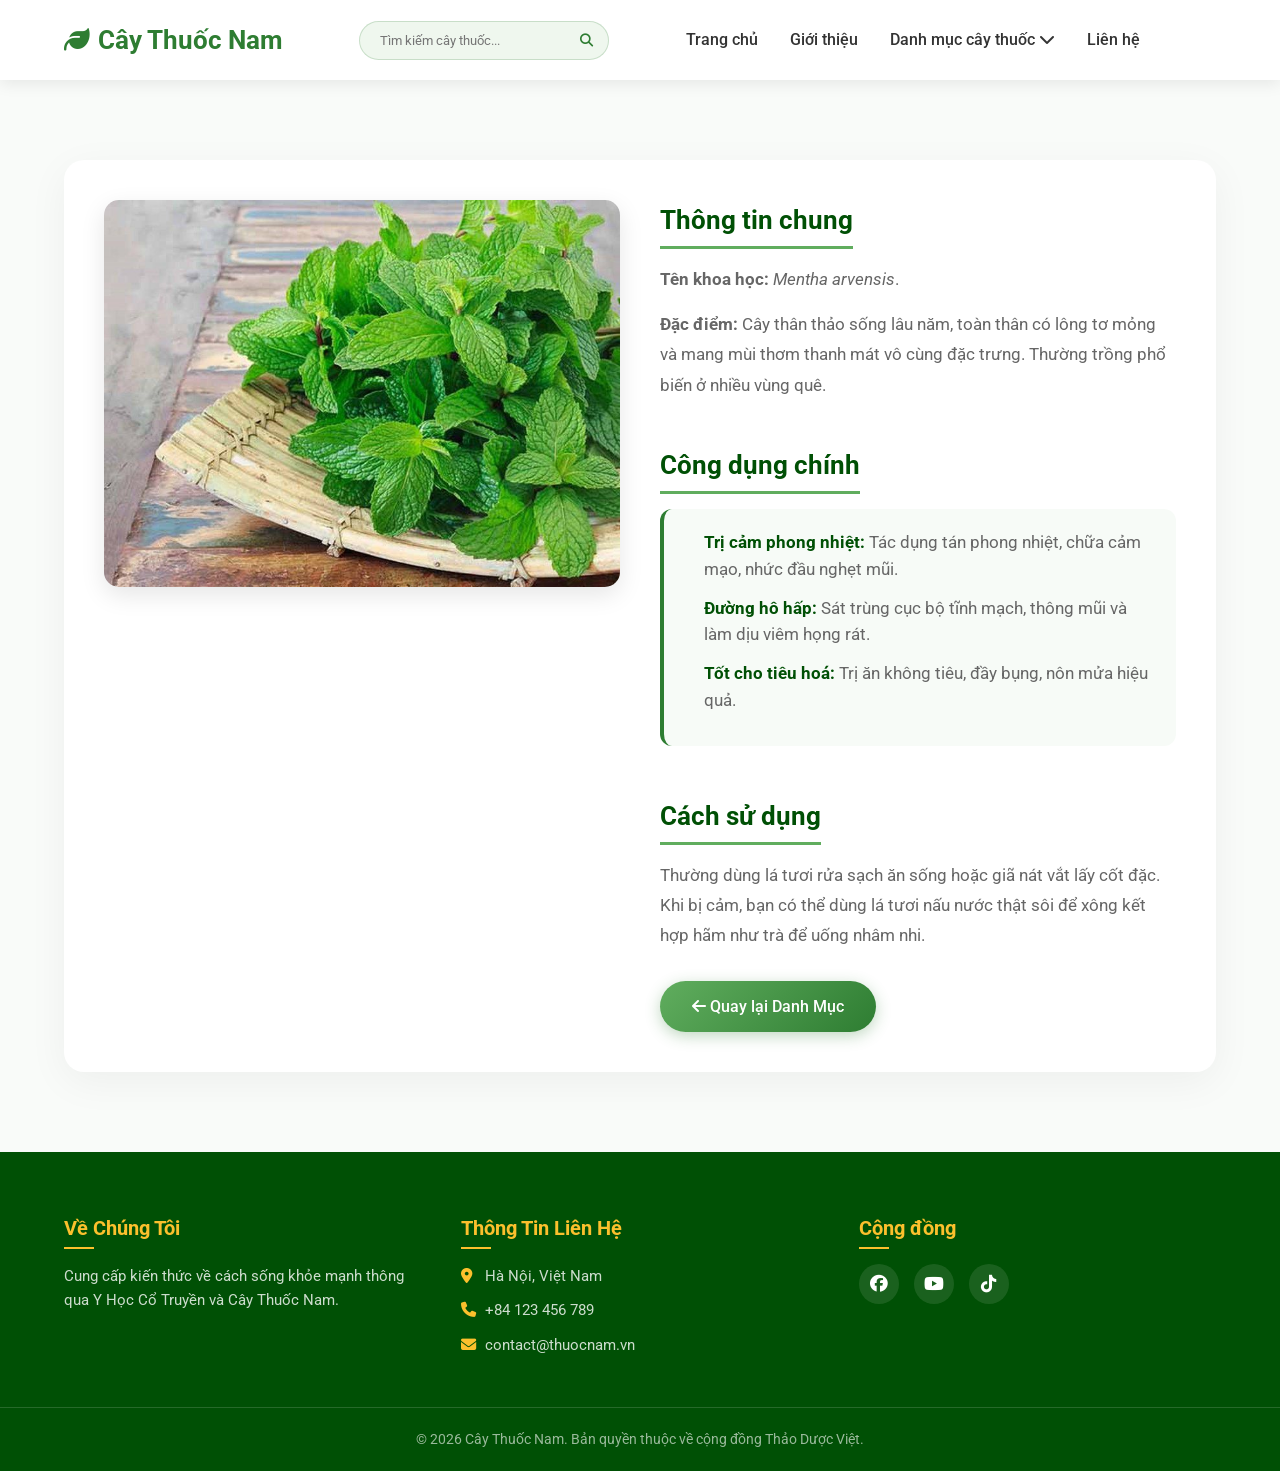
==== html/bacha.html @ 0015ec4d "Initial commit: Add website project files" ====
﻿<!DOCTYPE html>
<html lang="vi">
<head>
    <meta charset="UTF-8">
    <meta name="viewport" content="width=device-width, initial-scale=1.0">
    <meta name="description" content="Chi tiết công dụng, cách dùng và lưu ý của các loại cây thuốc Nam chữa bệnh.">
    <title>Chi tiết cây thuốc - Bạc Hà</title>
    <link href="https://fonts.googleapis.com/css2?family=Roboto:wght@300;400;500;700&display=swap" rel="stylesheet">
    <link rel="stylesheet" href="https://cdnjs.cloudflare.com/ajax/libs/font-awesome/6.4.0/css/all.min.css">
    <link rel="stylesheet" href="../css/style.css">
</head>
<body>
    <div id="header-placeholder"></div>

    <section class="container section-padding fade-in" style="min-height: 60vh;">
        <div class="detail-wrapper">
            <div class="detail-image">
                <img src="../images/hinh2.png" alt="Cây Bạc Hà">
            </div>
            <div class="detail-content">
                <h3>Thông tin chung</h3>
                <p><b>Tên khoa học:</b> <i>Mentha arvensis</i>.</p>
                <p><b>Đặc điểm:</b> Cây thân thảo sống lâu năm, toàn thân có lông tơ mỏng và mang mùi thơm thanh mát vô cùng đặc trưng. Thường trồng phổ biến ở nhiều vùng quê.</p>
                
                <h3>Công dụng chính</h3>
                <ul class="detail-list">
                    <li><b>Trị cảm phong nhiệt:</b> Tác dụng tán phong nhiệt, chữa cảm mạo, nhức đầu nghẹt mũi.</li>
                    <li><b>Đường hô hấp:</b> Sát trùng cục bộ tĩnh mạch, thông mũi và làm dịu viêm họng rát.</li>
                    <li><b>Tốt cho tiêu hoá:</b> Trị ăn không tiêu, đầy bụng, nôn mửa hiệu quả.</li>
                </ul>

                <h3>Cách sử dụng</h3>
                <p>Thường dùng lá tươi rửa sạch ăn sống hoặc giã nát vắt lấy cốt đặc. Khi bị cảm, bạn có thể dùng lá tươi nấu nước thật sôi để xông kết hợp hãm như trà để uống nhâm nhi.</p>
                <a href="../index.html#categories" class="btn" style="margin-top: 15px;"><i class="fa-solid fa-arrow-left"></i> Quay lại Danh Mục</a>
            </div>
        </div>
    </section>
    <div id="footer-placeholder"></div>
    <script src="../js/components.js"></script>
    <script>renderHeader(""); renderFooter();</script>
    <script src="../js/script.js"></script>
</body>
</html>
---- css/style.css ----
/* Thiết lập cơ bản (Reset & CSS Variables) */
:root {
    /* Màu sắc chủ đạo từ thiên nhiên */
    --primary-color: #2e7d32;      /* Xanh lá đậm */
    --primary-light: #60ad5e;      /* Xanh lá nhạt */
    --primary-dark: #005005;       /* Xanh lá rất đậm */
    --accent-color: #fbc02d;       /* Màu nhấn vàng (Nắng) */
    --bg-color: #f9fbf9;           /* Nền xám xanh nhạt, dịu mắt */
    --text-color: #333333;         /* Chữ đen xám */
    --text-light: #666666;         /* Chữ nhạt hơn cho đoạn văn */
    --white: #ffffff;
    --transition: all 0.3s ease-in-out;
    --box-shadow: 0 4px 15px rgba(0, 0, 0, 0.08); /* Đổ bóng nhẹ nhàng */
}

/* Reset lại padding/margin mặc định của trình duyệt */
* {
    margin: 0;
    padding: 0;
    box-sizing: border-box;
}

/* Hiệu ứng cuộn trang mượt mà */
html {
    scroll-behavior: smooth;
}

body, input, button, textarea, select, table {
    font-family: 'Roboto', sans-serif;
}

body {
    color: var(--text-color);
    background-color: var(--bg-color);
    line-height: 1.6;
}

ul {
    list-style: none; /* Bỏ dấu chấm của danh sách */
}

a {
    text-decoration: none; /* Bỏ gạch chân của liên kết */
    color: inherit;
}

/* Container giới hạn độ rộng nội dung */
.container {
    width: 90%;
    max-width: 1200px;
    margin: 0 auto;
}

/* Khoảng cách giữa các phần (Sections) */
.section-padding {
    padding: 5rem 0;
}

/* Tiêu đề của từng section */
.section-title {
    text-align: center;
    font-size: 2.2rem;
    color: var(--primary-dark);
    margin-bottom: 3rem;
    position: relative;
}

/* Đường kẻ dưới tiêu đề (Trang trí) */
.section-title::after {
    content: "";
    position: absolute;
    bottom: -10px;
    left: 50%;
    transform: translateX(-50%);
    width: 60px;
    height: 3px;
    background-color: var(--primary-color);
    border-radius: 5px;
}

/* Nút bấm (Buttons) */
.btn {
    display: inline-block;
    background: linear-gradient(135deg, var(--primary-light), var(--primary-color));
    color: var(--white);
    padding: 0.8rem 2rem;
    border-radius: 30px;
    font-weight: 500;
    transition: var(--transition);
    border: none;
    cursor: pointer;
    box-shadow: 0 4px 15px rgba(46, 125, 50, 0.3);
}

.btn:hover {
    background: linear-gradient(135deg, var(--primary-color), var(--primary-dark));
    box-shadow: 0 6px 20px rgba(46, 125, 50, 0.4);
    transform: translateY(-2px);
}

.btn-outline {
    display: inline-block;
    border: 2px solid var(--primary-light);
    color: var(--primary-color);
    padding: 0.5rem 1.2rem;
    border-radius: 20px;
    font-weight: 500;
    transition: var(--transition);
}

.btn-outline:hover {
    background-color: var(--primary-color);
    color: var(--white);
    border-color: var(--primary-color);
}

/* ---------------- HEADER & NAVIGATION ---------------- */
.header {
    background-color: var(--white);
    box-shadow: var(--box-shadow);
    position: sticky;
    top: 0;
    z-index: 1000;
    transition: all 0.3s ease;
}

.header-container {
    display: flex;
    justify-content: space-between;
    align-items: center;
    height: 80px;
    transition: height 0.3s ease;
}

/* Lớp shrink sẽ được đẩy vào bằng JS khi cuộn trang */
.header.shrink {
    box-shadow: 0 5px 15px rgba(0, 0, 0, 0.15);
    background-color: rgba(255, 255, 255, 0.95); /* Header hơi trong suốt khi cuộn */
    backdrop-filter: blur(5px);
}

.header.shrink .header-container {
    height: 60px; /* Giảm chiều cao của header */
}

.header.shrink .logo h1 {
    font-size: 1.4rem; /* Giảm cỡ chữ Logo để cân xứng */
}

.logo h1 {
    color: var(--primary-color);
    font-size: 1.6rem;
    display: flex;
    align-items: center;
    gap: 8px;
    transition: font-size 0.3s ease;
}

/* Hộp Tìm Kiếm Nhanh (Search Box) */
.search-box {
    display: flex;
    align-items: center;
    background-color: rgba(96, 173, 94, 0.1); /* Màu nền xanh rất nhạt */
    border-radius: 20px;
    padding: 6px 15px;
    width: 250px;
    border: 1px solid rgba(46, 125, 50, 0.2);
    transition: var(--transition);
}

.search-box:focus-within {
    border-color: var(--primary-color);
    box-shadow: 0 0 5px rgba(46, 125, 50, 0.3);
}

.search-box input {
    border: none;
    background: transparent;
    outline: none;
    padding: 5px;
    width: 100%;
}

.search-box button {
    border: none;
    background: transparent;
    color: var(--primary-color);
    cursor: pointer;
}

.mobile-search {
    display: none; /* Chỉ hiện trên mobile */
}

/* Navigation Links (Menu chính) */
.nav > ul {
    display: flex;
    align-items: center;
    gap: 2rem;
}

.nav > ul > li {
    position: relative;
    padding: 1rem 0; /* Giúp dễ di chuột vào hover */
}

.nav > ul > li > a {
    font-weight: 500;
    color: var(--text-color);
    transition: var(--transition);
}

.nav > ul > li > a:hover {
    color: var(--primary-color);
}

/* Dropdown Menu (Menu con thả xuống) */
.dropdown-menu {
    position: absolute;
    top: 100%;
    left: 0;
    background-color: var(--white);
    min-width: 200px;
    box-shadow: var(--box-shadow);
    border-top: 3px solid var(--primary-color);
    opacity: 0;
    visibility: hidden;
    transform: translateY(10px);
    transition: var(--transition);
    border-radius: 0 0 8px 8px;
    z-index: 1000;
}

/* Hover để mở dropdown trên Desktop */
.dropdown:hover .dropdown-menu {
    opacity: 1;
    visibility: visible;
    transform: translateY(0);
}

.dropdown-menu li {
    border-bottom: 1px solid #f1f1f1;
}

.dropdown-menu li:last-child {
    border-bottom: none;
}

.dropdown-menu a {
    display: block;
    padding: 12px 20px;
    color: var(--text-color);
    font-size: 0.95rem;
    transition: var(--transition);
}

.dropdown-menu a:hover {
    background-color: rgba(96, 173, 94, 0.1);
    color: var(--primary-color);
    padding-left: 25px; /* Hiệu ứng thườn nhẹ qua phải */
}

/* Hamburger Menu Toggle (Nút 3 gạch trên Mobile) */
.menu-toggle {
    display: none; /* Ẩn mặc định trên Desktop */
    flex-direction: column;
    justify-content: space-between;
    width: 30px;
    height: 21px;
    cursor: pointer;
    z-index: 1001; /* Layer nằm trên nav */
}

.menu-toggle .bar {
    width: 100%;
    height: 3px;
    background-color: var(--primary-color);
    border-radius: 3px;
    transition: var(--transition);
}

/* ---------------- HERO SECTION ---------------- */
.hero {
    position: relative;
    height: 80vh;
    min-height: 500px;
    display: flex;
    align-items: center;
    justify-content: center;
    text-align: center;
    color: var(--white);
    padding: 0 20px;
    overflow: hidden; /* Cắt phần ảnh bị thừa khỏi slider */
}

/* Ảnh nền thay đổi làm Banner */
.hero-slider {
    position: absolute;
    top: 0;
    left: 0;
    width: 100%;
    height: 100%;
    z-index: -1; /* Đảm bảo nằm dưới phần text .hero-content */
}

.hero-slider .slide {
    position: absolute;
    top: 0;
    left: 0;
    width: 100%;
    height: 100%;
    background-size: cover;
    background-position: center;
    background-attachment: fixed; /* Parallax effect */
    opacity: 0;
    transition: opacity 1s ease-in-out; /* Thời gian chuyển mượt (1 giây fadeIn/Out) */
}

.hero-slider .slide.active {
    opacity: 1;
}

.hero-content {
    max-width: 800px;
}

.hero-content h2 {
    font-size: 3.2rem;
    margin-bottom: 20px;
    font-weight: 700;
}

.hero-content p {
    font-size: 1.2rem;
    margin-bottom: 30px;
}

/* ---------------- DANH MỤC CÂY THUỐC (GRID) ---------------- */
.herb-grid {
    display: grid;
    /* CSS Grid đảm bảo Responsive tự động */
    grid-template-columns: repeat(auto-fill, minmax(320px, 1fr));
    gap: 30px;
}

.herb-card {
    background-color: var(--white);
    border-radius: 12px;
    overflow: hidden;
    box-shadow: var(--box-shadow);
    transition: var(--transition);
    border: 1px solid #eee;
    display: flex;
    flex-direction: column;
}

.herb-card:hover {
    transform: translateY(-8px);
    box-shadow: 0 10px 25px rgba(0, 0, 0, 0.15);
}

.herb-img {
    height: 220px;
    overflow: hidden;
}

.herb-img img {
    width: 100%;
    height: 100%;
    object-fit: cover;
    transition: transform 0.5s ease;
}

.herb-card:hover .herb-img img {
    transform: scale(1.08); /* Zoom nhẹ ảnh khi hover */
}

.herb-info {
    padding: 25px 20px;
    text-align: center;
    flex: 1; /* Đẩy footer thẻ xuống kịch dưới nếu nội dung ngắn */
    display: flex;
    flex-direction: column;
    justify-content: space-between;
}

.herb-info h3 {
    color: var(--primary-dark);
    font-size: 1.35rem;
    margin-bottom: 10px;
}

.tag {
    display: inline-block;
    background-color: rgba(96, 173, 94, 0.15);
    color: var(--primary-color);
    padding: 4px 12px;
    border-radius: 20px;
    font-size: 0.85rem;
    margin-bottom: 15px;
    font-weight: 500;
}

.herb-info p {
    color: var(--text-light);
    margin-bottom: 20px;
    font-size: 0.95rem;
}

/* ---------------- GIỚI THIỆU (ABOUT) ---------------- */
.about-content {
    display: flex;
    gap: 50px;
    align-items: center;
}

.about-text {
    flex: 1;
}

.about-text p {
    margin-bottom: 15px;
    font-size: 1.1rem;
    color: var(--text-light);
}

.about-image {
    flex: 1;
    border-radius: 15px;
    overflow: hidden;
    box-shadow: var(--box-shadow);
}

.about-image img {
    width: 100%;
    display: block;
    transition: var(--transition);
}

.about-image:hover img {
    transform: scale(1.03); /* Phóng to nhẹ ảnh */
}

/* ---------------- CHI TIẾT CÂY THUỐC (DETAIL PAGE) ---------------- */
.detail-wrapper {
    display: grid;
    grid-template-columns: repeat(2, 1fr);
    gap: 40px;
    background: var(--white);
    padding: 40px;
    border-radius: 20px;
    box-shadow: 0 10px 40px rgba(0, 0, 0, 0.05); /* Đổ bóng sang trọng */
    align-items: start;
}

.detail-image {
    position: sticky;
    top: 100px; /* Bám dính màn hình khi cuộn nội dung chữ dài ngang */
    border-radius: 15px;
    overflow: hidden;
    box-shadow: 0 8px 25px rgba(0, 0, 0, 0.1);
}

.detail-image img {
    width: 100%;
    height: auto;
    display: block;
    aspect-ratio: 4/3;
    object-fit: cover;
    transition: transform 0.5s ease;
}

.detail-image:hover img {
    transform: scale(1.05); /* Tăng trải nghiệm chạm */
}

.detail-content {
    text-align: left;
}

.detail-content h3 {
    color: var(--primary-dark);
    font-size: 1.6rem;
    margin: 30px 0 15px;
    display: inline-block;
    padding-bottom: 5px;
    border-bottom: 3px solid var(--primary-light);
}

.detail-content h3:first-child {
    margin-top: 0;
}

.detail-content p {
    font-size: 1.05rem;
    line-height: 1.8;
    color: var(--text-light);
    margin-bottom: 15px;
}

.detail-list {
    background: rgba(96, 173, 94, 0.05);
    padding: 20px 20px 20px 40px;
    border-radius: 12px;
    border-left: 4px solid var(--primary-color);
    margin-bottom: 20px;
}

.detail-list li {
    margin-bottom: 12px;
    font-size: 1.05rem;
    color: var(--text-light);
    line-height: 1.6;
}

.detail-list li b {
    color: var(--primary-dark);
}

/* ---------------- FOOTER (LIÊN HỆ) ---------------- */
.footer {
    background-color: var(--primary-dark);
    color: var(--white);
    padding: 60px 0 20px;
}

.footer-content {
    display: flex;
    flex-wrap: wrap; /* Tự xuống dòng trên màn hình nhỏ */
    gap: 40px;
    justify-content: space-between;
    margin-bottom: 40px;
}

.footer-col {
    flex: 1;
    min-width: 250px;
}

.footer-col h3 {
    font-size: 1.25rem;
    margin-bottom: 20px;
    color: var(--accent-color);
    position: relative;
    display: inline-block;
}

.footer-col h3::after {
    content: "";
    position: absolute;
    left: 0;
    bottom: -5px;
    width: 30px;
    height: 2px;
    background-color: var(--accent-color);
}

.footer-col p {
    margin-bottom: 10px;
    color: rgba(255, 255, 255, 0.8);
    font-size: 0.95rem;
}

.footer-col p i {
    width: 20px;
    color: var(--accent-color);
}

.social-links {
    display: flex;
    gap: 15px;
}

.social-links a {
    display: flex;
    align-items: center;
    justify-content: center;
    width: 40px;
    height: 40px;
    background-color: rgba(255, 255, 255, 0.1);
    border-radius: 50%;
    transition: var(--transition);
    font-size: 1.1rem;
}

.social-links a:hover {
    background-color: var(--accent-color);
    color: var(--primary-dark);
    transform: translateY(-3px);
}

.footer-bottom {
    text-align: center;
    border-top: 1px solid rgba(255, 255, 255, 0.15);
    padding-top: 20px;
    color: rgba(255, 255, 255, 0.6);
    font-size: 0.9rem;
}

/* ---------------- HIỆU ỨNG JS (ANIMATIONS) ---------------- */
.fade-in {
    opacity: 0;
    transform: translateY(30px);
    transition: opacity 0.8s ease-out, transform 0.8s ease-out;
}

.fade-in.visible {
    opacity: 1;
    transform: translateY(0);
}

/* ---------------- BẢNG CSS MẪU (THẺ TABLE) ---------------- */
.herb-table {
    width: 100%;
    border-collapse: collapse;
    margin: 20px 0 40px;
    background-color: var(--white);
    box-shadow: 0 4px 15px rgba(0,0,0,0.05);
    border-radius: 10px;
    overflow: hidden;
}

.herb-table th, .herb-table td {
    padding: 15px 20px;
    text-align: left;
    border-bottom: 1px solid #eee;
}

.herb-table th {
    background-color: var(--primary-color);
    color: var(--white);
    font-weight: 500;
}

.herb-table tr:hover td {
    background-color: rgba(96, 173, 94, 0.05);
}

/* ---------------- TRANG LIÊN HỆ (CONTACT PAGE FORM) ---------------- */
.contact-wrapper {
    display: grid;
    grid-template-columns: 1fr 1fr;
    gap: 40px;
    background: var(--white);
    padding: 40px;
    border-radius: 20px;
    box-shadow: 0 10px 40px rgba(0, 0, 0, 0.05);
}

.contact-info h3 {
    color: var(--primary-dark);
    margin-bottom: 20px;
}

.contact-info p {
    color: var(--text-light);
    margin-bottom: 30px;
}

.contact-info ul li {
    margin-bottom: 15px;
    color: var(--text-color);
    display: flex;
    align-items: center;
    gap: 15px;
}

.contact-info ul li i {
    color: var(--primary-color);
    font-size: 1.2rem;
    width: 25px;
}

.form-group {
    margin-bottom: 20px;
}

.form-group label {
    display: block;
    margin-bottom: 8px;
    font-weight: 500;
}

.form-group input, .form-group textarea {
    width: 100%;
    padding: 12px 15px;
    border: 1px solid #ddd;
    border-radius: 8px;
    font-family: inherit;
    font-size: 1rem;
    outline: none;
    transition: var(--transition);
}

.form-group input:focus, .form-group textarea:focus {
    border-color: var(--primary-color);
    box-shadow: 0 0 0 3px rgba(46, 125, 50, 0.1);
}

/* ---------------- RESPONSIVE DESIGN (CHO MOBILE & TABLET) ---------------- */

/* Áp dụng cho Laptop nhỏ & Tablet ngang */
@media screen and (max-width: 1024px) {
    .container {
        width: 95%;
    }
    
    .nav > ul {
        gap: 1.5rem;
    }
    
    .search-box {
        width: 200px;
    }
}

/* Áp dụng cho Tablet dọc */
@media screen and (max-width: 900px) {
    /* Đưa layout giới thiệu thành dọc trên Tablet */
    .about-content {
        flex-direction: column;
        /* Loại bỏ text-align center để không vỡ list */
    }
    
    .about-image {
        order: -1; /* Đưa ảnh lên trên chữ */
        margin-bottom: 20px;
    }

    /* Thu nhỏ cột chi tiết thành 1 cột xếp dọc dọc mượt mà */
    .detail-wrapper {
        grid-template-columns: 1fr;
        gap: 30px;
        padding: 30px 20px;
    }

    .detail-image {
        position: static;
        width: 100%;
    }

    .hero-content h2 {
        font-size: 2.8rem;
    }
    
    .section-padding {
        padding: 4rem 0; /* Giảm khoảng cách cho hợp chiều dọc màn hình */
    }
}

/* Áp dụng cho Điện thoại thông minh (Phone) */
@media screen and (max-width: 768px) {
    .section-padding {
        padding: 3rem 0;
    }

    .section-title {
        font-size: 1.8rem;
        margin-bottom: 2rem;
    }

    /* Header Mobile setup */
    .header-container {
        height: 70px;
    }
    
    .header.shrink .header-container {
        height: 60px;
    }

    .logo h1 {
        font-size: 1.4rem;
    }

    .contact-wrapper {
        grid-template-columns: 1fr;
        padding: 30px 20px;
    }

    .herb-table {
        display: block;
        overflow-x: auto;
    }

    .desktop-search {
        display: none; /* Ẩn ô search desktop */
    }
    
    .menu-toggle {
        display: flex; /* Hiện nút hamburger */
    }
    
    .mobile-search {
        display: flex; /* Hiện ô search mobile trong menu */
        margin: 20px 20px 10px;
        width: auto;
    }
    
    /* Overlay làm tối nội dung khi mở menu */
    .menu-overlay {
        position: fixed;
        top: 0;
        left: 0;
        width: 100%;
        height: 100vh;
        background-color: rgba(0, 0, 0, 0.5);
        z-index: 999;
        opacity: 0;
        visibility: hidden;
        transition: var(--transition);
        backdrop-filter: blur(2px);
    }
    
    .menu-overlay.active {
        opacity: 1;
        visibility: visible;
    }
    
    /* Thiết kế Menu trượt ngang (Sidebar) cho Mobile */
    .nav {
        position: fixed;
        top: 0;
        right: -100%; /* Ẩn menu bằng cách đẩy ra ngoài màn hình */
        width: 80%;
        max-width: 320px;
        height: 100vh;
        background-color: var(--white);
        box-shadow: -5px 0 20px rgba(0, 0, 0, 0.15);
        transition: right 0.4s cubic-bezier(0.77, 0, 0.175, 1); /* Mượt mà trượt vào */
        padding-top: 80px; /* Đẩy xuống tránh nút đóng */
        overflow-y: auto; /* Cuộn nếu menu quá dài */
        z-index: 1000;
        border-radius: 10px 0 0 10px;
    }

    /* Lớp Active để kích hoạt Menu */
    .nav.active {
        right: 0;
    }

    .nav > ul {
        flex-direction: column;
        align-items: stretch;
        gap: 0;
    }

    .nav > ul > li {
        width: 100%;
        border-bottom: 1px solid #f0f0f0;
        padding: 0; /* Ghi đè padding */
    }

    .nav > ul > li > a {
        display: block;
        padding: 16px 20px;
        font-size: 1.1rem;
        font-weight: 500;
        color: var(--text-color);
    }
    
    .nav > ul > li > a:hover {
        background-color: rgba(46, 125, 50, 0.05); /* Hiệu ứng hover cho liên kết mobile */
        color: var(--primary-color);
    }

    /* Xử lý Dropdown trên mobile thành Accordion (Mở chẻ xuống) */
    .dropdown {
        flex-direction: column;
        align-items: stretch;
    }

    .dropdown > a {
        display: flex;
        justify-content: space-between;
        align-items: center;
    }

    /* Mặc định ẩn dropdown trên mobile */
    .dropdown-menu {
        position: static; /* Khôi phục Flow chuẩn */
        opacity: 1;
        visibility: visible;
        transform: none;
        box-shadow: none;
        border-top: none;
        background-color: rgba(96, 173, 94, 0.05); /* JS sẽ đổi display thành block */
        display: none; 
        border-radius: 0;
    }

    /* Khi có class 'active' do JS cấp: mở menu con */
    .dropdown.active .dropdown-menu {
        display: block;
        animation: slideDown 0.3s ease-out forwards;
    }

    .dropdown-menu a {
        padding-left: 40px; /* Căn lùi vào 1 ít cho thấy cấp độ con */
        font-size: 1rem;
        color: var(--text-light);
    }

    /* Sửa lỗi hiển thị Banner: Quy định lại tỷ lệ ngang trên Điện thoại để không làm hụt mất chữ trong ảnh */
    .hero {
        min-height: 250px;
        height: 55vw; 
    }

    .hero-content h2 {
        font-size: 2.2rem;
        margin-bottom: 15px;
    }
    
    .hero-content p {
        font-size: 1.05rem;
        margin-bottom: 25px;
        line-height: 1.5;
    }
    
    /* Animation cho nút Hamburger thành dấu X */
    .menu-toggle.active .bar:nth-child(1) {
        transform: translateY(9px) rotate(45deg);
    }
    .menu-toggle.active .bar:nth-child(2) {
        opacity: 0;
    }
    .menu-toggle.active .bar:nth-child(3) {
        transform: translateY(-9px) rotate(-45deg);
    }

    /* Đảm bảo Grid phù hợp kích thước màn hình */
    .herb-grid {
        grid-template-columns: repeat(auto-fill, minmax(280px, 1fr));
        gap: 20px;
    }

    /* Căn giữa Footer trên điện thoại */
    .footer-content {
        flex-direction: column;
        gap: 30px;
        text-align: center;
    }

    .footer-col h3::after {
        left: 50%;
        transform: translateX(-50%);
    }

    .social-links {
        justify-content: center;
    }
    
    /* Căn chỉnh Mobile hoàn hảo cho phần Chi tiết cây thuốc */
    .detail-wrapper {
        padding: 20px 15px; /* Thu hẹp lề để nội dung không bị ép hẹp */
        gap: 20px;
    }

    .detail-content h3 {
        font-size: 1.35rem; /* Cỡ chữ tiêu đề nhỏ lại chống tràn */
        margin: 20px 0 10px;
    }

    .detail-content p {
        font-size: 1rem;
    }

    .detail-list {
        padding: 15px 15px 15px 25px; /* Giảm khoảng trống bên trái cho List */
        margin-bottom: 15px;
    }

    .detail-list li {
        font-size: 1rem;
        margin-bottom: 10px;
    }

    /* Hoạt ảnh menu thả xuống */
    @keyframes slideDown {
        from { opacity: 0; transform: translateY(-10px); }
        to { opacity: 1; transform: translateY(0); }
    }
}

/* Áp dụng cho Điện thoại màn hình quá nhỏ (iPhone SE v.v.) */
@media screen and (max-width: 480px) {
    .logo h1 {
        font-size: 1.25rem;
    }
    
    .logo i {
        font-size: 1.15rem;
    }

    .hero-content h2 {
        font-size: 1.8rem;
    }

    .btn {
        padding: 0.7rem 1.5rem;
        font-size: 0.95rem;
    }

    .herb-img {
        height: 180px;
    }
    
    .herb-grid {
        grid-template-columns: 1fr; /* Thành 1 cột dãn hết trên phone bé */
    }
}
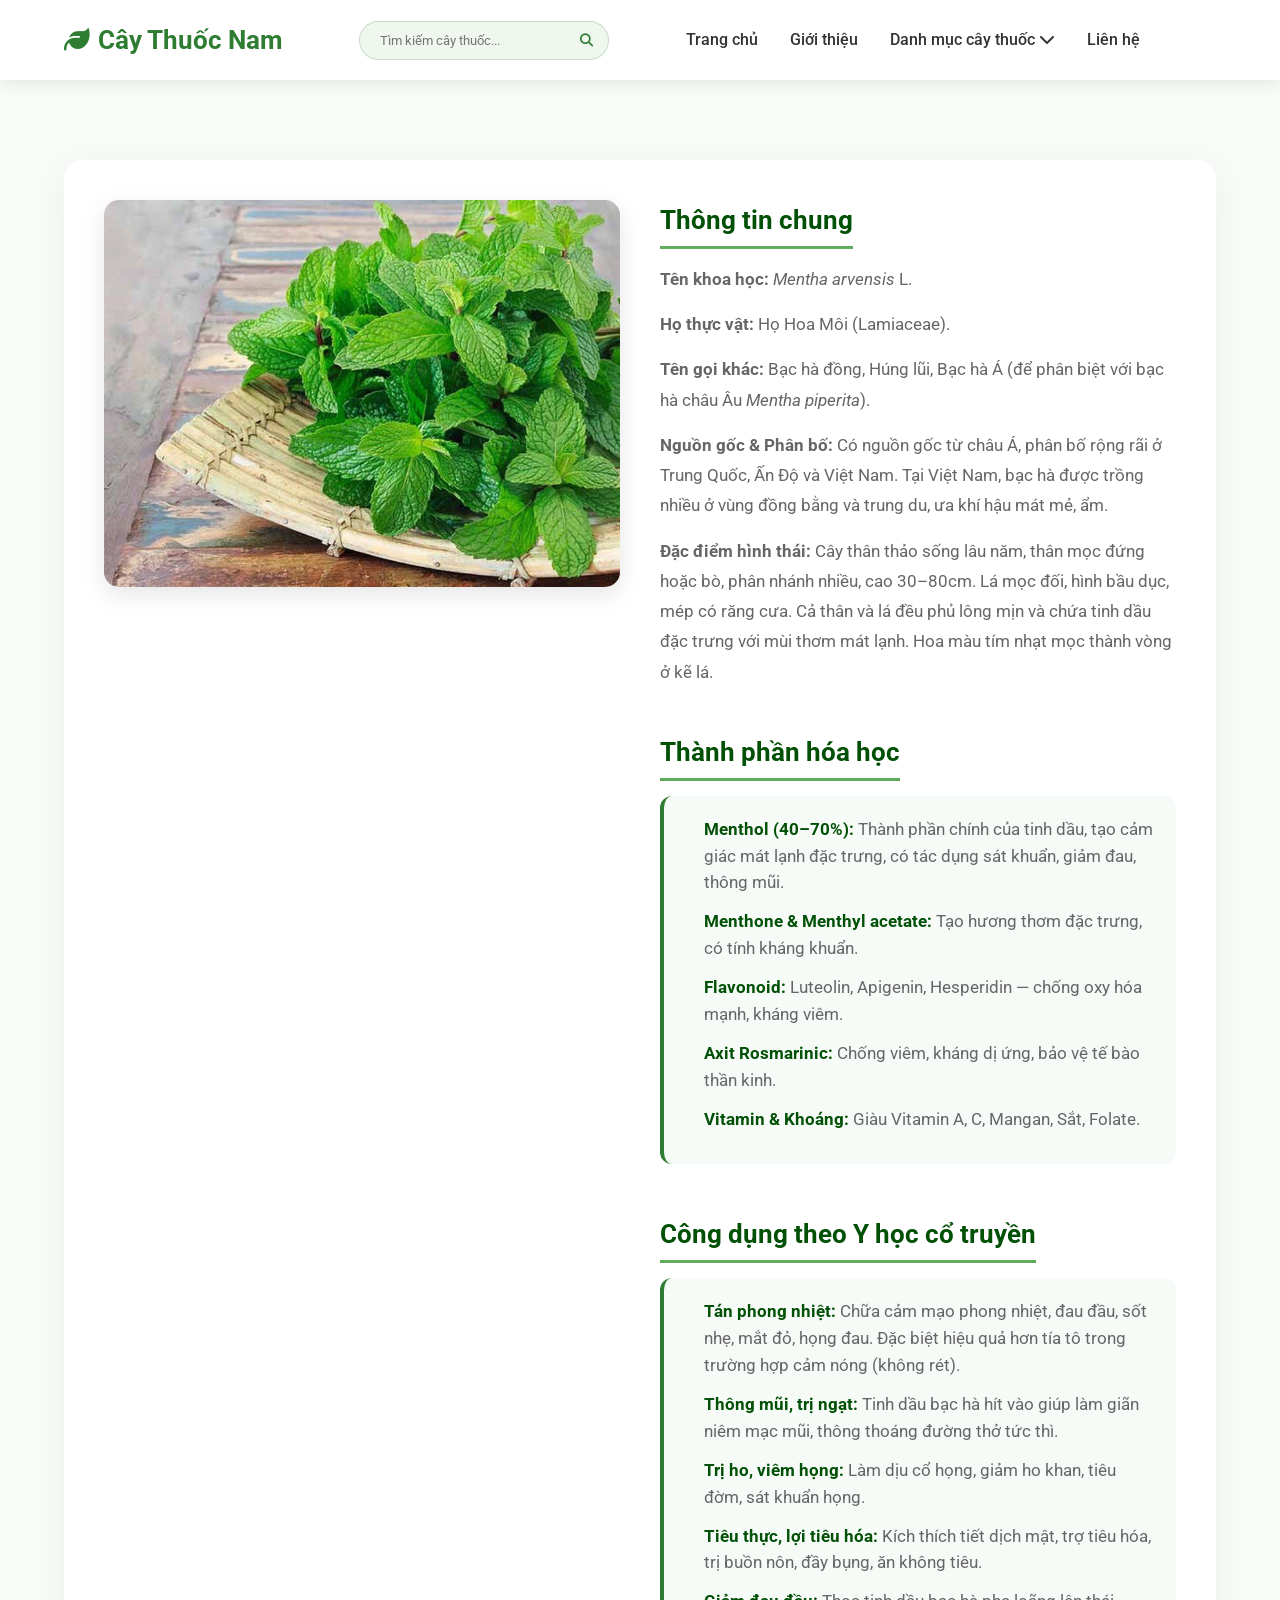
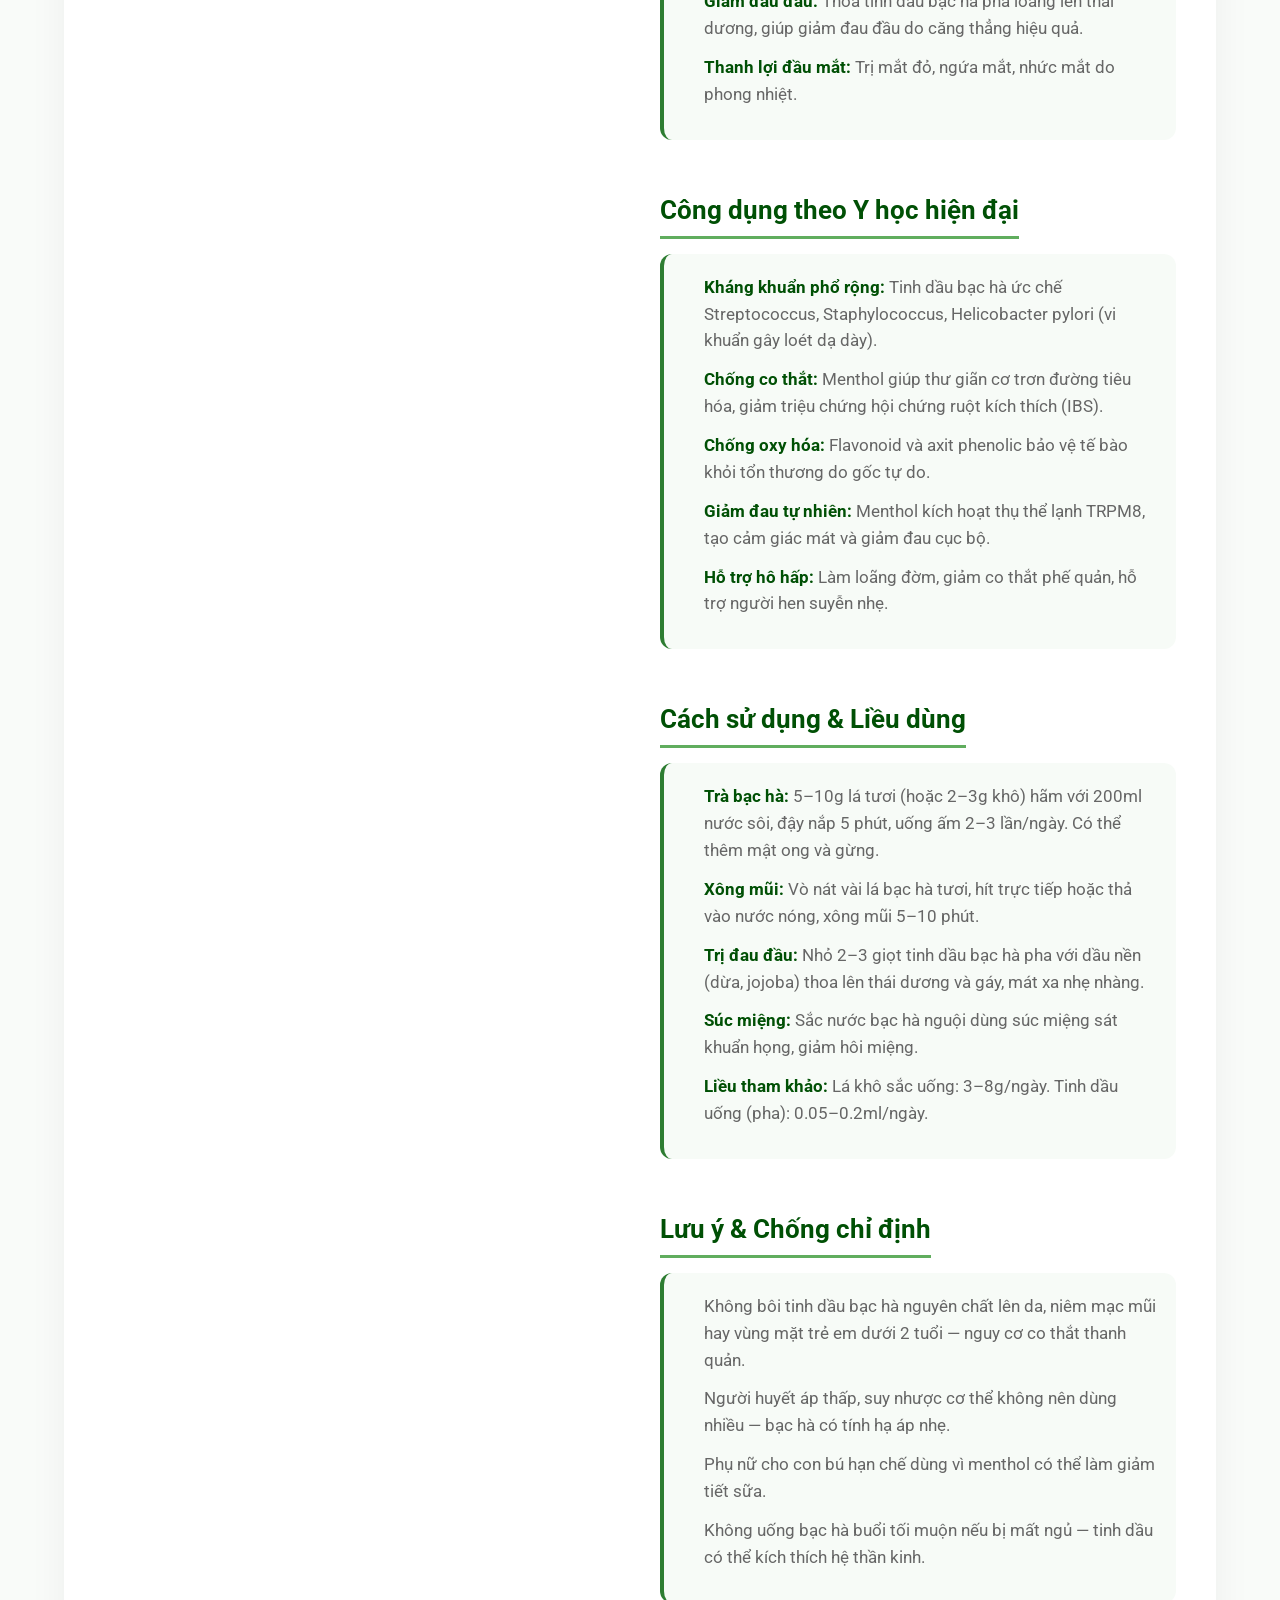
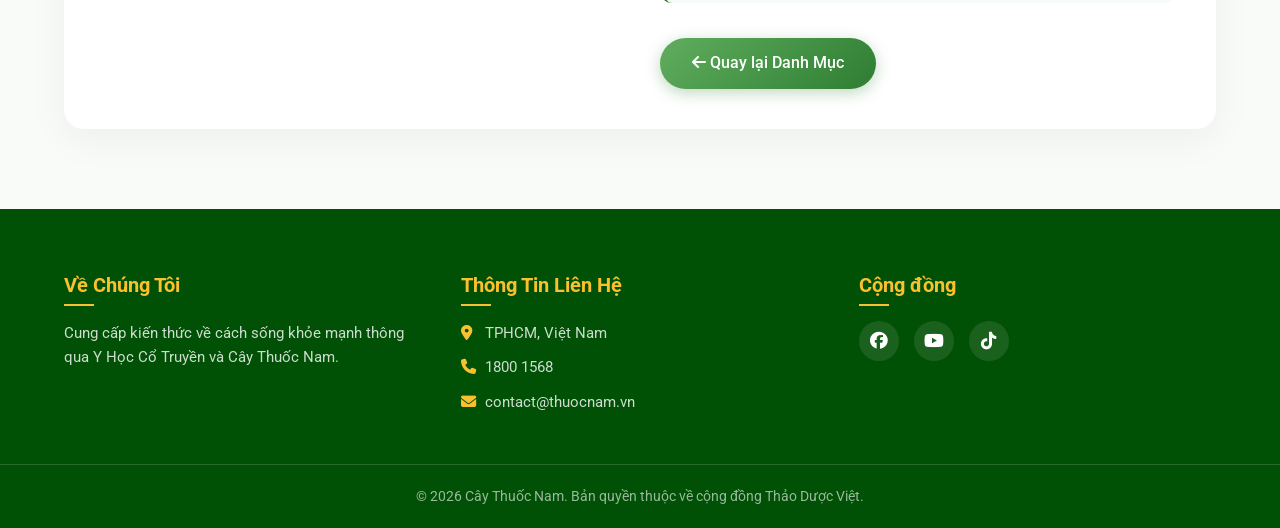
==== commit 5b1e3814: "Update website" ====
--- a/html/bacha.html
+++ b/html/bacha.html
@@ -1,4 +1,4 @@
-﻿<!DOCTYPE html>
+<!DOCTYPE html>
 <html lang="vi">
 <head>
     <meta charset="UTF-8">
@@ -19,18 +19,57 @@
             </div>
             <div class="detail-content">
                 <h3>Thông tin chung</h3>
-                <p><b>Tên khoa học:</b> <i>Mentha arvensis</i>.</p>
-                <p><b>Đặc điểm:</b> Cây thân thảo sống lâu năm, toàn thân có lông tơ mỏng và mang mùi thơm thanh mát vô cùng đặc trưng. Thường trồng phổ biến ở nhiều vùng quê.</p>
-                
-                <h3>Công dụng chính</h3>
+                <p><b>Tên khoa học:</b> <i>Mentha arvensis</i> L.</p>
+                <p><b>Họ thực vật:</b> Họ Hoa Môi (Lamiaceae).</p>
+                <p><b>Tên gọi khác:</b> Bạc hà đồng, Húng lũi, Bạc hà Á (để phân biệt với bạc hà châu Âu <i>Mentha piperita</i>).</p>
+                <p><b>Nguồn gốc & Phân bố:</b> Có nguồn gốc từ châu Á, phân bố rộng rãi ở Trung Quốc, Ấn Độ và Việt Nam. Tại Việt Nam, bạc hà được trồng nhiều ở vùng đồng bằng và trung du, ưa khí hậu mát mẻ, ẩm.</p>
+                <p><b>Đặc điểm hình thái:</b> Cây thân thảo sống lâu năm, thân mọc đứng hoặc bò, phân nhánh nhiều, cao 30–80cm. Lá mọc đối, hình bầu dục, mép có răng cưa. Cả thân và lá đều phủ lông mịn và chứa tinh dầu đặc trưng với mùi thơm mát lạnh. Hoa màu tím nhạt mọc thành vòng ở kẽ lá.</p>
+
+                <h3>Thành phần hóa học</h3>
                 <ul class="detail-list">
-                    <li><b>Trị cảm phong nhiệt:</b> Tác dụng tán phong nhiệt, chữa cảm mạo, nhức đầu nghẹt mũi.</li>
-                    <li><b>Đường hô hấp:</b> Sát trùng cục bộ tĩnh mạch, thông mũi và làm dịu viêm họng rát.</li>
-                    <li><b>Tốt cho tiêu hoá:</b> Trị ăn không tiêu, đầy bụng, nôn mửa hiệu quả.</li>
+                    <li><b>Menthol (40–70%):</b> Thành phần chính của tinh dầu, tạo cảm giác mát lạnh đặc trưng, có tác dụng sát khuẩn, giảm đau, thông mũi.</li>
+                    <li><b>Menthone & Menthyl acetate:</b> Tạo hương thơm đặc trưng, có tính kháng khuẩn.</li>
+                    <li><b>Flavonoid:</b> Luteolin, Apigenin, Hesperidin — chống oxy hóa mạnh, kháng viêm.</li>
+                    <li><b>Axit Rosmarinic:</b> Chống viêm, kháng dị ứng, bảo vệ tế bào thần kinh.</li>
+                    <li><b>Vitamin & Khoáng:</b> Giàu Vitamin A, C, Mangan, Sắt, Folate.</li>
                 </ul>
 
-                <h3>Cách sử dụng</h3>
-                <p>Thường dùng lá tươi rửa sạch ăn sống hoặc giã nát vắt lấy cốt đặc. Khi bị cảm, bạn có thể dùng lá tươi nấu nước thật sôi để xông kết hợp hãm như trà để uống nhâm nhi.</p>
+                <h3>Công dụng theo Y học cổ truyền</h3>
+                <ul class="detail-list">
+                    <li><b>Tán phong nhiệt:</b> Chữa cảm mạo phong nhiệt, đau đầu, sốt nhẹ, mắt đỏ, họng đau. Đặc biệt hiệu quả hơn tía tô trong trường hợp cảm nóng (không rét).</li>
+                    <li><b>Thông mũi, trị ngạt:</b> Tinh dầu bạc hà hít vào giúp làm giãn niêm mạc mũi, thông thoáng đường thở tức thì.</li>
+                    <li><b>Trị ho, viêm họng:</b> Làm dịu cổ họng, giảm ho khan, tiêu đờm, sát khuẩn họng.</li>
+                    <li><b>Tiêu thực, lợi tiêu hóa:</b> Kích thích tiết dịch mật, trợ tiêu hóa, trị buồn nôn, đầy bụng, ăn không tiêu.</li>
+                    <li><b>Giảm đau đầu:</b> Thoa tinh dầu bạc hà pha loãng lên thái dương, giúp giảm đau đầu do căng thẳng hiệu quả.</li>
+                    <li><b>Thanh lợi đầu mắt:</b> Trị mắt đỏ, ngứa mắt, nhức mắt do phong nhiệt.</li>
+                </ul>
+
+                <h3>Công dụng theo Y học hiện đại</h3>
+                <ul class="detail-list">
+                    <li><b>Kháng khuẩn phổ rộng:</b> Tinh dầu bạc hà ức chế Streptococcus, Staphylococcus, Helicobacter pylori (vi khuẩn gây loét dạ dày).</li>
+                    <li><b>Chống co thắt:</b> Menthol giúp thư giãn cơ trơn đường tiêu hóa, giảm triệu chứng hội chứng ruột kích thích (IBS).</li>
+                    <li><b>Chống oxy hóa:</b> Flavonoid và axit phenolic bảo vệ tế bào khỏi tổn thương do gốc tự do.</li>
+                    <li><b>Giảm đau tự nhiên:</b> Menthol kích hoạt thụ thể lạnh TRPM8, tạo cảm giác mát và giảm đau cục bộ.</li>
+                    <li><b>Hỗ trợ hô hấp:</b> Làm loãng đờm, giảm co thắt phế quản, hỗ trợ người hen suyễn nhẹ.</li>
+                </ul>
+
+                <h3>Cách sử dụng & Liều dùng</h3>
+                <ul class="detail-list">
+                    <li><b>Trà bạc hà:</b> 5–10g lá tươi (hoặc 2–3g khô) hãm với 200ml nước sôi, đậy nắp 5 phút, uống ấm 2–3 lần/ngày. Có thể thêm mật ong và gừng.</li>
+                    <li><b>Xông mũi:</b> Vò nát vài lá bạc hà tươi, hít trực tiếp hoặc thả vào nước nóng, xông mũi 5–10 phút.</li>
+                    <li><b>Trị đau đầu:</b> Nhỏ 2–3 giọt tinh dầu bạc hà pha với dầu nền (dừa, jojoba) thoa lên thái dương và gáy, mát xa nhẹ nhàng.</li>
+                    <li><b>Súc miệng:</b> Sắc nước bạc hà nguội dùng súc miệng sát khuẩn họng, giảm hôi miệng.</li>
+                    <li><b>Liều tham khảo:</b> Lá khô sắc uống: 3–8g/ngày. Tinh dầu uống (pha): 0.05–0.2ml/ngày.</li>
+                </ul>
+
+                <h3>Lưu ý & Chống chỉ định</h3>
+                <ul class="detail-list">
+                    <li>Không bôi tinh dầu bạc hà nguyên chất lên da, niêm mạc mũi hay vùng mặt trẻ em dưới 2 tuổi — nguy cơ co thắt thanh quản.</li>
+                    <li>Người huyết áp thấp, suy nhược cơ thể không nên dùng nhiều — bạc hà có tính hạ áp nhẹ.</li>
+                    <li>Phụ nữ cho con bú hạn chế dùng vì menthol có thể làm giảm tiết sữa.</li>
+                    <li>Không uống bạc hà buổi tối muộn nếu bị mất ngủ — tinh dầu có thể kích thích hệ thần kinh.</li>
+                </ul>
+
                 <a href="../index.html#categories" class="btn" style="margin-top: 15px;"><i class="fa-solid fa-arrow-left"></i> Quay lại Danh Mục</a>
             </div>
         </div>
--- a/css/style.css
+++ b/css/style.css
@@ -1,31 +1,33 @@
-/* Thiết lập cơ bản (Reset & CSS Variables) */
 :root {
-    /* Màu sắc chủ đạo từ thiên nhiên */
-    --primary-color: #2e7d32;      /* Xanh lá đậm */
-    --primary-light: #60ad5e;      /* Xanh lá nhạt */
-    --primary-dark: #005005;       /* Xanh lá rất đậm */
-    --accent-color: #fbc02d;       /* Màu nhấn vàng (Nắng) */
-    --bg-color: #f9fbf9;           /* Nền xám xanh nhạt, dịu mắt */
-    --text-color: #333333;         /* Chữ đen xám */
-    --text-light: #666666;         /* Chữ nhạt hơn cho đoạn văn */
+
+    --primary-color: #2e7d32;
+    --primary-light: #60ad5e;
+    --primary-dark: #005005;
+    --accent-color: #fbc02d;
+    --bg-color: #f9fbf9;
+    --text-color: #333333;
+    --text-light: #666666;
     --white: #ffffff;
     --transition: all 0.3s ease-in-out;
-    --box-shadow: 0 4px 15px rgba(0, 0, 0, 0.08); /* Đổ bóng nhẹ nhàng */
-}
-
-/* Reset lại padding/margin mặc định của trình duyệt */
+    --box-shadow: 0 4px 15px rgba(0, 0, 0, 0.08);
+}
+
 * {
     margin: 0;
     padding: 0;
     box-sizing: border-box;
 }
 
-/* Hiệu ứng cuộn trang mượt mà */
 html {
     scroll-behavior: smooth;
 }
 
-body, input, button, textarea, select, table {
+body,
+input,
+button,
+textarea,
+select,
+table {
     font-family: 'Roboto', sans-serif;
 }
 
@@ -36,27 +38,27 @@
 }
 
 ul {
-    list-style: none; /* Bỏ dấu chấm của danh sách */
+    list-style: none;
 }
 
 a {
-    text-decoration: none; /* Bỏ gạch chân của liên kết */
+    text-decoration: none;
     color: inherit;
 }
 
-/* Container giới hạn độ rộng nội dung */
+
 .container {
     width: 90%;
     max-width: 1200px;
     margin: 0 auto;
 }
 
-/* Khoảng cách giữa các phần (Sections) */
+
 .section-padding {
     padding: 5rem 0;
 }
 
-/* Tiêu đề của từng section */
+
 .section-title {
     text-align: center;
     font-size: 2.2rem;
@@ -65,7 +67,7 @@
     position: relative;
 }
 
-/* Đường kẻ dưới tiêu đề (Trang trí) */
+
 .section-title::after {
     content: "";
     position: absolute;
@@ -78,7 +80,6 @@
     border-radius: 5px;
 }
 
-/* Nút bấm (Buttons) */
 .btn {
     display: inline-block;
     background: linear-gradient(135deg, var(--primary-light), var(--primary-color));
@@ -114,7 +115,6 @@
     border-color: var(--primary-color);
 }
 
-/* ---------------- HEADER & NAVIGATION ---------------- */
 .header {
     background-color: var(--white);
     box-shadow: var(--box-shadow);
@@ -132,19 +132,17 @@
     transition: height 0.3s ease;
 }
 
-/* Lớp shrink sẽ được đẩy vào bằng JS khi cuộn trang */
 .header.shrink {
     box-shadow: 0 5px 15px rgba(0, 0, 0, 0.15);
-    background-color: rgba(255, 255, 255, 0.95); /* Header hơi trong suốt khi cuộn */
-    backdrop-filter: blur(5px);
+    background-color: rgba(255, 255, 255, 0.95);
 }
 
 .header.shrink .header-container {
-    height: 60px; /* Giảm chiều cao của header */
+    height: 60px;
 }
 
 .header.shrink .logo h1 {
-    font-size: 1.4rem; /* Giảm cỡ chữ Logo để cân xứng */
+    font-size: 1.4rem;
 }
 
 .logo h1 {
@@ -156,11 +154,10 @@
     transition: font-size 0.3s ease;
 }
 
-/* Hộp Tìm Kiếm Nhanh (Search Box) */
 .search-box {
     display: flex;
     align-items: center;
-    background-color: rgba(96, 173, 94, 0.1); /* Màu nền xanh rất nhạt */
+    background-color: rgba(96, 173, 94, 0.1);
     border-radius: 20px;
     padding: 6px 15px;
     width: 250px;
@@ -189,32 +186,31 @@
 }
 
 .mobile-search {
-    display: none; /* Chỉ hiện trên mobile */
-}
-
-/* Navigation Links (Menu chính) */
-.nav > ul {
+    display: none;
+}
+
+
+.nav>ul {
     display: flex;
     align-items: center;
     gap: 2rem;
 }
 
-.nav > ul > li {
+.nav>ul>li {
     position: relative;
-    padding: 1rem 0; /* Giúp dễ di chuột vào hover */
-}
-
-.nav > ul > li > a {
+    padding: 1rem 0;
+}
+
+.nav>ul>li>a {
     font-weight: 500;
     color: var(--text-color);
     transition: var(--transition);
 }
 
-.nav > ul > li > a:hover {
+.nav>ul>li>a:hover {
     color: var(--primary-color);
 }
 
-/* Dropdown Menu (Menu con thả xuống) */
 .dropdown-menu {
     position: absolute;
     top: 100%;
@@ -231,7 +227,6 @@
     z-index: 1000;
 }
 
-/* Hover để mở dropdown trên Desktop */
 .dropdown:hover .dropdown-menu {
     opacity: 1;
     visibility: visible;
@@ -257,18 +252,17 @@
 .dropdown-menu a:hover {
     background-color: rgba(96, 173, 94, 0.1);
     color: var(--primary-color);
-    padding-left: 25px; /* Hiệu ứng thườn nhẹ qua phải */
-}
-
-/* Hamburger Menu Toggle (Nút 3 gạch trên Mobile) */
+    padding-left: 25px;
+}
+
 .menu-toggle {
-    display: none; /* Ẩn mặc định trên Desktop */
+    display: none;
     flex-direction: column;
     justify-content: space-between;
     width: 30px;
     height: 21px;
     cursor: pointer;
-    z-index: 1001; /* Layer nằm trên nav */
+    z-index: 1001;
 }
 
 .menu-toggle .bar {
@@ -279,7 +273,7 @@
     transition: var(--transition);
 }
 
-/* ---------------- HERO SECTION ---------------- */
+
 .hero {
     position: relative;
     height: 80vh;
@@ -290,17 +284,16 @@
     text-align: center;
     color: var(--white);
     padding: 0 20px;
-    overflow: hidden; /* Cắt phần ảnh bị thừa khỏi slider */
-}
-
-/* Ảnh nền thay đổi làm Banner */
+    overflow: hidden;
+}
+
 .hero-slider {
     position: absolute;
     top: 0;
     left: 0;
     width: 100%;
     height: 100%;
-    z-index: -1; /* Đảm bảo nằm dưới phần text .hero-content */
+    z-index: -1;
 }
 
 .hero-slider .slide {
@@ -311,9 +304,8 @@
     height: 100%;
     background-size: cover;
     background-position: center;
-    background-attachment: fixed; /* Parallax effect */
-    opacity: 0;
-    transition: opacity 1s ease-in-out; /* Thời gian chuyển mượt (1 giây fadeIn/Out) */
+    background-attachment: fixed;
+    transition: opacity 1s ease-in-out;
 }
 
 .hero-slider .slide.active {
@@ -335,10 +327,8 @@
     margin-bottom: 30px;
 }
 
-/* ---------------- DANH MỤC CÂY THUỐC (GRID) ---------------- */
 .herb-grid {
     display: grid;
-    /* CSS Grid đảm bảo Responsive tự động */
     grid-template-columns: repeat(auto-fill, minmax(320px, 1fr));
     gap: 30px;
 }
@@ -372,13 +362,13 @@
 }
 
 .herb-card:hover .herb-img img {
-    transform: scale(1.08); /* Zoom nhẹ ảnh khi hover */
+    transform: scale(1.08);
 }
 
 .herb-info {
     padding: 25px 20px;
     text-align: center;
-    flex: 1; /* Đẩy footer thẻ xuống kịch dưới nếu nội dung ngắn */
+    flex: 1;
     display: flex;
     flex-direction: column;
     justify-content: space-between;
@@ -407,7 +397,6 @@
     font-size: 0.95rem;
 }
 
-/* ---------------- GIỚI THIỆU (ABOUT) ---------------- */
 .about-content {
     display: flex;
     gap: 50px;
@@ -438,10 +427,10 @@
 }
 
 .about-image:hover img {
-    transform: scale(1.03); /* Phóng to nhẹ ảnh */
-}
-
-/* ---------------- CHI TIẾT CÂY THUỐC (DETAIL PAGE) ---------------- */
+    transform: scale(1.03);
+}
+
+
 .detail-wrapper {
     display: grid;
     grid-template-columns: repeat(2, 1fr);
@@ -449,13 +438,13 @@
     background: var(--white);
     padding: 40px;
     border-radius: 20px;
-    box-shadow: 0 10px 40px rgba(0, 0, 0, 0.05); /* Đổ bóng sang trọng */
+    box-shadow: 0 10px 40px rgba(0, 0, 0, 0.05);
     align-items: start;
 }
 
 .detail-image {
     position: sticky;
-    top: 100px; /* Bám dính màn hình khi cuộn nội dung chữ dài ngang */
+    top: 100px;
     border-radius: 15px;
     overflow: hidden;
     box-shadow: 0 8px 25px rgba(0, 0, 0, 0.1);
@@ -471,7 +460,7 @@
 }
 
 .detail-image:hover img {
-    transform: scale(1.05); /* Tăng trải nghiệm chạm */
+    transform: scale(1.05);
 }
 
 .detail-content {
@@ -517,7 +506,6 @@
     color: var(--primary-dark);
 }
 
-/* ---------------- FOOTER (LIÊN HỆ) ---------------- */
 .footer {
     background-color: var(--primary-dark);
     color: var(--white);
@@ -526,7 +514,7 @@
 
 .footer-content {
     display: flex;
-    flex-wrap: wrap; /* Tự xuống dòng trên màn hình nhỏ */
+    flex-wrap: wrap;
     gap: 40px;
     justify-content: space-between;
     margin-bottom: 40px;
@@ -597,7 +585,6 @@
     font-size: 0.9rem;
 }
 
-/* ---------------- HIỆU ỨNG JS (ANIMATIONS) ---------------- */
 .fade-in {
     opacity: 0;
     transform: translateY(30px);
@@ -609,18 +596,18 @@
     transform: translateY(0);
 }
 
-/* ---------------- BẢNG CSS MẪU (THẺ TABLE) ---------------- */
 .herb-table {
     width: 100%;
     border-collapse: collapse;
     margin: 20px 0 40px;
     background-color: var(--white);
-    box-shadow: 0 4px 15px rgba(0,0,0,0.05);
+    box-shadow: 0 4px 15px rgba(0, 0, 0, 0.05);
     border-radius: 10px;
     overflow: hidden;
 }
 
-.herb-table th, .herb-table td {
+.herb-table th,
+.herb-table td {
     padding: 15px 20px;
     text-align: left;
     border-bottom: 1px solid #eee;
@@ -636,7 +623,6 @@
     background-color: rgba(96, 173, 94, 0.05);
 }
 
-/* ---------------- TRANG LIÊN HỆ (CONTACT PAGE FORM) ---------------- */
 .contact-wrapper {
     display: grid;
     grid-template-columns: 1fr 1fr;
@@ -681,7 +667,8 @@
     font-weight: 500;
 }
 
-.form-group input, .form-group textarea {
+.form-group input,
+.form-group textarea {
     width: 100%;
     padding: 12px 15px;
     border: 1px solid #ddd;
@@ -692,42 +679,37 @@
     transition: var(--transition);
 }
 
-.form-group input:focus, .form-group textarea:focus {
+.form-group input:focus,
+.form-group textarea:focus {
     border-color: var(--primary-color);
     box-shadow: 0 0 0 3px rgba(46, 125, 50, 0.1);
 }
 
-/* ---------------- RESPONSIVE DESIGN (CHO MOBILE & TABLET) ---------------- */
-
-/* Áp dụng cho Laptop nhỏ & Tablet ngang */
+
 @media screen and (max-width: 1024px) {
     .container {
         width: 95%;
     }
-    
-    .nav > ul {
+
+    .nav>ul {
         gap: 1.5rem;
     }
-    
+
     .search-box {
         width: 200px;
     }
 }
 
-/* Áp dụng cho Tablet dọc */
 @media screen and (max-width: 900px) {
-    /* Đưa layout giới thiệu thành dọc trên Tablet */
     .about-content {
         flex-direction: column;
-        /* Loại bỏ text-align center để không vỡ list */
-    }
-    
+    }
+
     .about-image {
-        order: -1; /* Đưa ảnh lên trên chữ */
+        order: -1;
         margin-bottom: 20px;
     }
 
-    /* Thu nhỏ cột chi tiết thành 1 cột xếp dọc dọc mượt mà */
     .detail-wrapper {
         grid-template-columns: 1fr;
         gap: 30px;
@@ -742,13 +724,12 @@
     .hero-content h2 {
         font-size: 2.8rem;
     }
-    
+
     .section-padding {
-        padding: 4rem 0; /* Giảm khoảng cách cho hợp chiều dọc màn hình */
-    }
-}
-
-/* Áp dụng cho Điện thoại thông minh (Phone) */
+        padding: 4rem 0;
+    }
+}
+
 @media screen and (max-width: 768px) {
     .section-padding {
         padding: 3rem 0;
@@ -759,11 +740,10 @@
         margin-bottom: 2rem;
     }
 
-    /* Header Mobile setup */
     .header-container {
         height: 70px;
     }
-    
+
     .header.shrink .header-container {
         height: 60px;
     }
@@ -783,20 +763,20 @@
     }
 
     .desktop-search {
-        display: none; /* Ẩn ô search desktop */
-    }
-    
+        display: none;
+    }
+
     .menu-toggle {
-        display: flex; /* Hiện nút hamburger */
-    }
-    
+        display: flex;
+    }
+
     .mobile-search {
-        display: flex; /* Hiện ô search mobile trong menu */
+        display: flex;
         margin: 20px 20px 10px;
         width: auto;
     }
-    
-    /* Overlay làm tối nội dung khi mở menu */
+
+
     .menu-overlay {
         position: fixed;
         top: 0;
@@ -810,131 +790,125 @@
         transition: var(--transition);
         backdrop-filter: blur(2px);
     }
-    
+
     .menu-overlay.active {
         opacity: 1;
         visibility: visible;
     }
-    
-    /* Thiết kế Menu trượt ngang (Sidebar) cho Mobile */
+
     .nav {
         position: fixed;
         top: 0;
-        right: -100%; /* Ẩn menu bằng cách đẩy ra ngoài màn hình */
+        right: -100%;
         width: 80%;
         max-width: 320px;
         height: 100vh;
         background-color: var(--white);
         box-shadow: -5px 0 20px rgba(0, 0, 0, 0.15);
-        transition: right 0.4s cubic-bezier(0.77, 0, 0.175, 1); /* Mượt mà trượt vào */
-        padding-top: 80px; /* Đẩy xuống tránh nút đóng */
-        overflow-y: auto; /* Cuộn nếu menu quá dài */
+        transition: right 0.4s cubic-bezier(0.77, 0, 0.175, 1);
+        padding-top: 80px;
+        overflow-y: auto;
         z-index: 1000;
         border-radius: 10px 0 0 10px;
     }
 
-    /* Lớp Active để kích hoạt Menu */
+
     .nav.active {
         right: 0;
     }
 
-    .nav > ul {
+    .nav>ul {
         flex-direction: column;
         align-items: stretch;
         gap: 0;
     }
 
-    .nav > ul > li {
+    .nav>ul>li {
         width: 100%;
         border-bottom: 1px solid #f0f0f0;
-        padding: 0; /* Ghi đè padding */
-    }
-
-    .nav > ul > li > a {
+        padding: 0;
+    }
+
+    .nav>ul>li>a {
         display: block;
         padding: 16px 20px;
         font-size: 1.1rem;
         font-weight: 500;
         color: var(--text-color);
     }
-    
-    .nav > ul > li > a:hover {
-        background-color: rgba(46, 125, 50, 0.05); /* Hiệu ứng hover cho liên kết mobile */
+
+    .nav>ul>li>a:hover {
+        background-color: rgba(46, 125, 50, 0.05);
         color: var(--primary-color);
     }
 
-    /* Xử lý Dropdown trên mobile thành Accordion (Mở chẻ xuống) */
     .dropdown {
         flex-direction: column;
         align-items: stretch;
     }
 
-    .dropdown > a {
+    .dropdown>a {
         display: flex;
         justify-content: space-between;
         align-items: center;
     }
 
-    /* Mặc định ẩn dropdown trên mobile */
     .dropdown-menu {
-        position: static; /* Khôi phục Flow chuẩn */
+        position: static;
         opacity: 1;
         visibility: visible;
         transform: none;
         box-shadow: none;
         border-top: none;
-        background-color: rgba(96, 173, 94, 0.05); /* JS sẽ đổi display thành block */
-        display: none; 
+        background-color: rgba(96, 173, 94, 0.05);
+        display: none;
         border-radius: 0;
     }
 
-    /* Khi có class 'active' do JS cấp: mở menu con */
     .dropdown.active .dropdown-menu {
         display: block;
         animation: slideDown 0.3s ease-out forwards;
     }
 
     .dropdown-menu a {
-        padding-left: 40px; /* Căn lùi vào 1 ít cho thấy cấp độ con */
+        padding-left: 40px;
         font-size: 1rem;
         color: var(--text-light);
     }
 
-    /* Sửa lỗi hiển thị Banner: Quy định lại tỷ lệ ngang trên Điện thoại để không làm hụt mất chữ trong ảnh */
     .hero {
         min-height: 250px;
-        height: 55vw; 
+        height: 55vw;
     }
 
     .hero-content h2 {
         font-size: 2.2rem;
         margin-bottom: 15px;
     }
-    
+
     .hero-content p {
         font-size: 1.05rem;
         margin-bottom: 25px;
         line-height: 1.5;
     }
-    
-    /* Animation cho nút Hamburger thành dấu X */
+
     .menu-toggle.active .bar:nth-child(1) {
         transform: translateY(9px) rotate(45deg);
     }
+
     .menu-toggle.active .bar:nth-child(2) {
         opacity: 0;
     }
+
     .menu-toggle.active .bar:nth-child(3) {
         transform: translateY(-9px) rotate(-45deg);
     }
 
-    /* Đảm bảo Grid phù hợp kích thước màn hình */
     .herb-grid {
         grid-template-columns: repeat(auto-fill, minmax(280px, 1fr));
         gap: 20px;
     }
 
-    /* Căn giữa Footer trên điện thoại */
     .footer-content {
         flex-direction: column;
         gap: 30px;
@@ -949,15 +923,14 @@
     .social-links {
         justify-content: center;
     }
-    
-    /* Căn chỉnh Mobile hoàn hảo cho phần Chi tiết cây thuốc */
+
     .detail-wrapper {
-        padding: 20px 15px; /* Thu hẹp lề để nội dung không bị ép hẹp */
+        padding: 20px 15px;
         gap: 20px;
     }
 
     .detail-content h3 {
-        font-size: 1.35rem; /* Cỡ chữ tiêu đề nhỏ lại chống tràn */
+        font-size: 1.35rem;
         margin: 20px 0 10px;
     }
 
@@ -966,7 +939,7 @@
     }
 
     .detail-list {
-        padding: 15px 15px 15px 25px; /* Giảm khoảng trống bên trái cho List */
+        padding: 15px 15px 15px 25px;
         margin-bottom: 15px;
     }
 
@@ -975,19 +948,24 @@
         margin-bottom: 10px;
     }
 
-    /* Hoạt ảnh menu thả xuống */
     @keyframes slideDown {
-        from { opacity: 0; transform: translateY(-10px); }
-        to { opacity: 1; transform: translateY(0); }
-    }
-}
-
-/* Áp dụng cho Điện thoại màn hình quá nhỏ (iPhone SE v.v.) */
+        from {
+            opacity: 0;
+            transform: translateY(-10px);
+        }
+
+        to {
+            opacity: 1;
+            transform: translateY(0);
+        }
+    }
+}
+
 @media screen and (max-width: 480px) {
     .logo h1 {
         font-size: 1.25rem;
     }
-    
+
     .logo i {
         font-size: 1.15rem;
     }
@@ -1004,8 +982,8 @@
     .herb-img {
         height: 180px;
     }
-    
+
     .herb-grid {
-        grid-template-columns: 1fr; /* Thành 1 cột dãn hết trên phone bé */
-    }
-}
+        grid-template-columns: 1fr;
+    }
+}
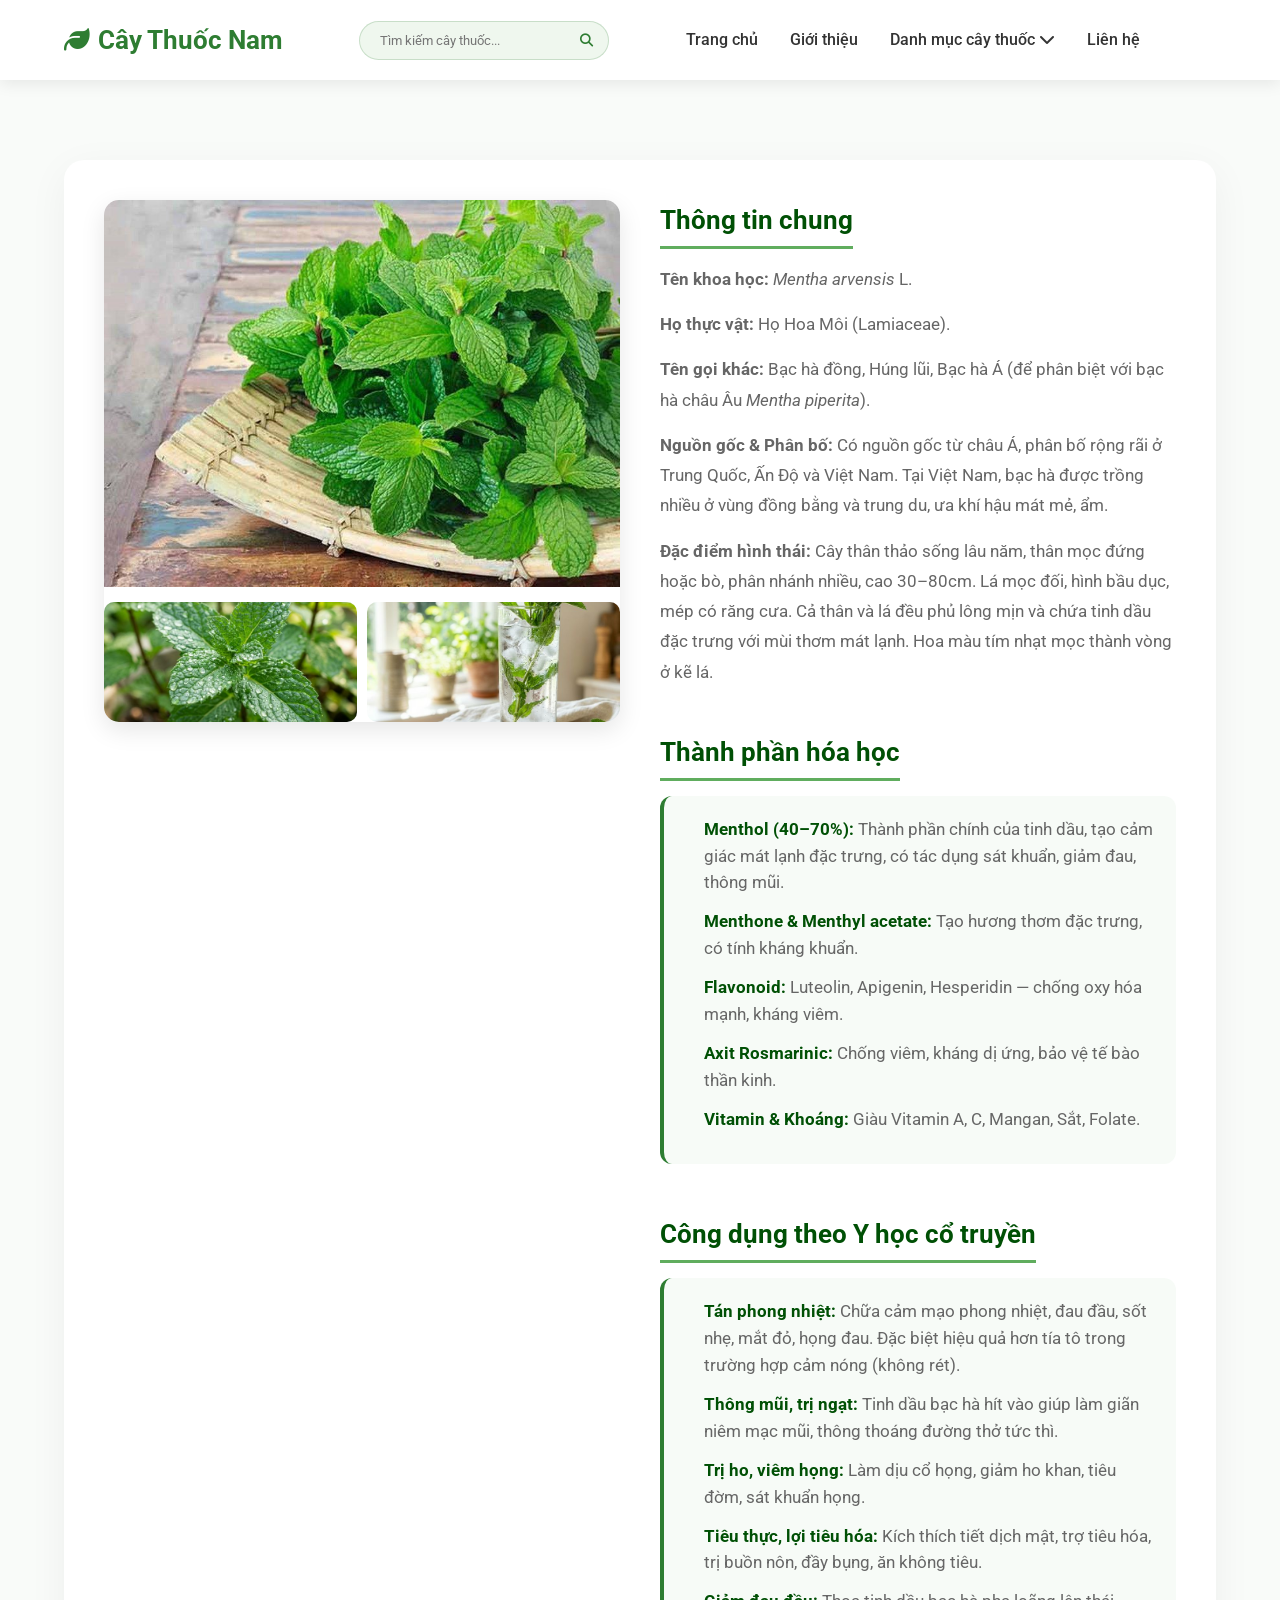
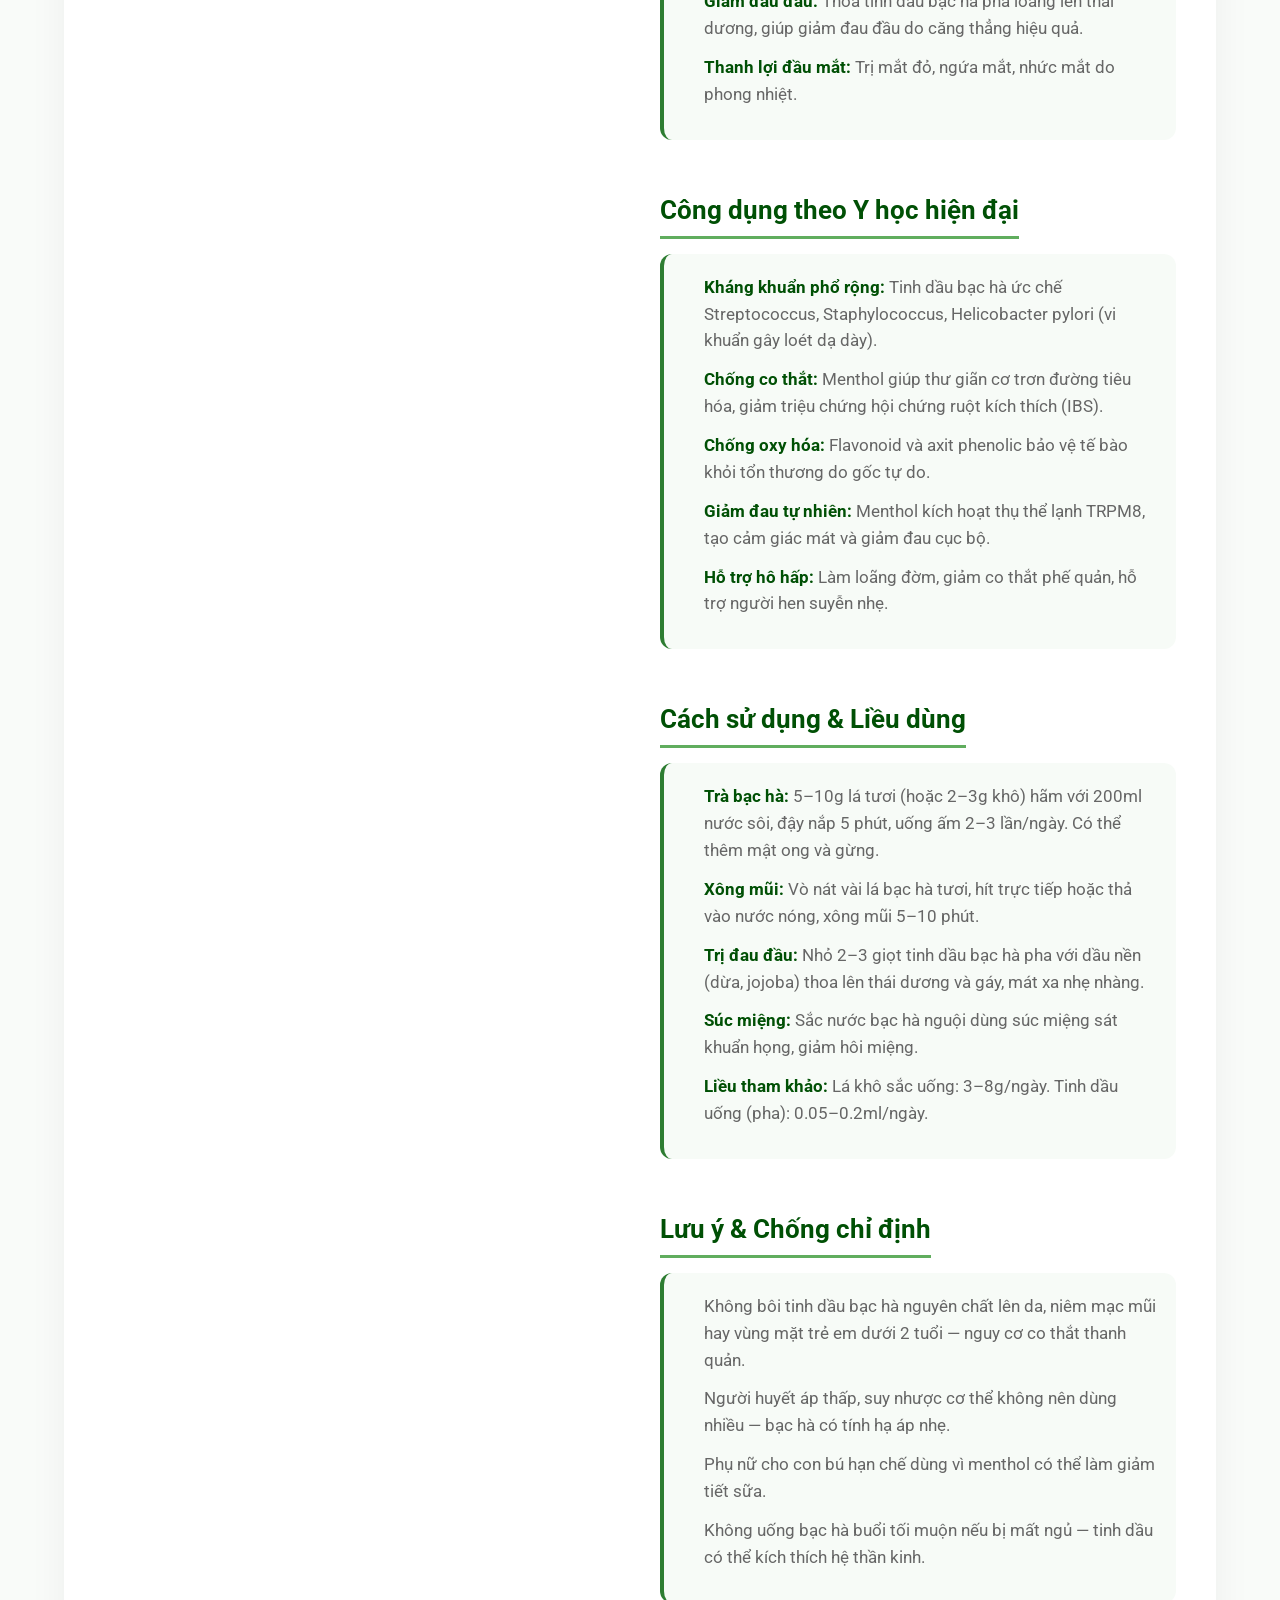
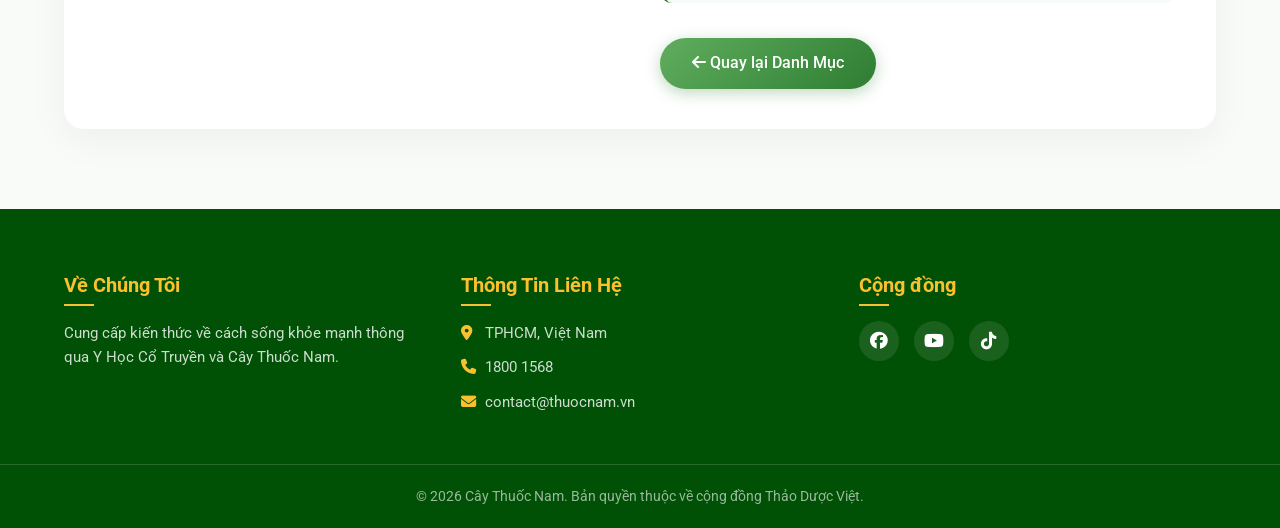
==== commit ede81fed: "Update website" ====
--- a/html/bacha.html
+++ b/html/bacha.html
@@ -16,6 +16,10 @@
         <div class="detail-wrapper">
             <div class="detail-image">
                 <img src="../images/hinh2.png" alt="Cây Bạc Hà">
+                <div style="display: grid; grid-template-columns: 1fr 1fr; gap: 10px; margin-top: 15px;">
+                    <img src="../images/bacha1.png" alt="Lá Bạc Hà tươi" style="border-radius: 10px; height: 120px; width: 100%; object-fit: cover; cursor: pointer; transition: 0.3s;" onclick="this.parentElement.previousElementSibling.src=this.src">
+                    <img src="../images/bacha2.png" alt="Nước Bạc Hà giải nhiệt" style="border-radius: 10px; height: 120px; width: 100%; object-fit: cover; cursor: pointer; transition: 0.3s;" onclick="this.parentElement.previousElementSibling.src=this.src">
+                </div>
             </div>
             <div class="detail-content">
                 <h3>Thông tin chung</h3>
--- a/css/style.css
+++ b/css/style.css
@@ -305,11 +305,14 @@
     background-size: cover;
     background-position: center;
     background-attachment: fixed;
-    transition: opacity 1s ease-in-out;
+    opacity: 0;
+    transition: opacity 1.5s ease-in-out, transform 4s ease-out;
+    transform: scale(1.05);
 }
 
 .hero-slider .slide.active {
     opacity: 1;
+    transform: scale(1);
 }
 
 .hero-content {
